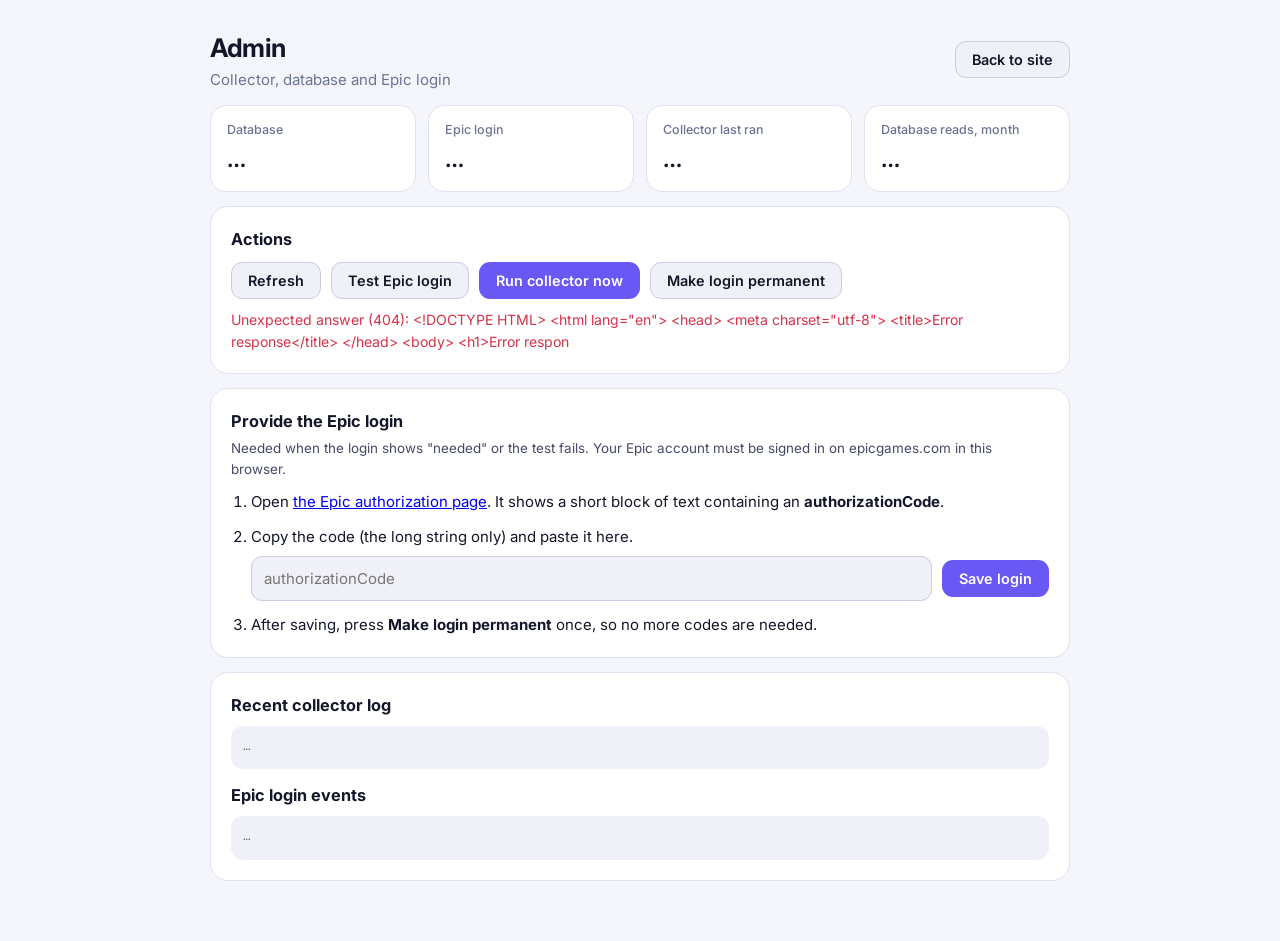
==== web/admin.html @ 501d060f "Admin page at /admin: database, Epic login, collector status, login code entry, test and run buttons" ====
<!doctype html>
<html lang="en"><head><meta charset="utf-8"><meta name="viewport" content="width=device-width,initial-scale=1">
<meta name="robots" content="noindex">
<title>FNCS Lab · Admin</title>
<link rel="stylesheet" href="https://fonts.googleapis.com/css2?family=Inter:wght@400;500;600;700&display=swap">
<style>
:root{--bg:#0b0d14;--sf:#121623;--sf2:#181d2d;--line:#252b40;--line2:#323a55;--tx:#eef0f8;--tx2:#b4b9d0;--mut:#8a92b0;--ac:#7c6cff;--ac-h:#9588ff;--good:#2dd4a3;--warn:#ffb547;--bad:#ff6b7a;color-scheme:dark}
@media(prefers-color-scheme:light){:root:not([data-theme=dark]){--bg:#f5f6fb;--sf:#fff;--sf2:#f0f1f8;--line:#dfe2ef;--line2:#c9cde2;--tx:#141729;--tx2:#444a66;--mut:#6b7392;--ac:#6a58f5;--ac-h:#5744e6;--good:#0f9f78;--warn:#b86e00;--bad:#d6334a;color-scheme:light}}
*{box-sizing:border-box}
body{margin:0;background:var(--bg);color:var(--tx);font:15px/1.55 Inter,system-ui,sans-serif;padding:0 max(16px,env(safe-area-inset-left,0px))}
.wrap{max-width:860px;margin:0 auto;padding:28px 0 60px;display:flex;flex-direction:column;gap:14px}
h1{margin:0;font-size:1.6rem;letter-spacing:-.03em}h2{margin:0 0 4px;font-size:1.02rem}p{margin:0}
.sub{color:var(--mut)}.small{font-size:.84rem;color:var(--tx2)}
.card{background:var(--sf);border:1px solid var(--line);border-radius:18px;padding:20px}
.grid{display:grid;grid-template-columns:repeat(4,minmax(0,1fr));gap:12px}
.k{background:var(--sf);border:1px solid var(--line);border-radius:16px;padding:14px 16px;min-width:0}
.k .l{font-size:.78rem;color:var(--mut);font-weight:500}.k .v{font-size:1.35rem;font-weight:700;margin-top:4px;letter-spacing:-.02em}
.good{color:var(--good)}.warn{color:var(--warn)}.bad{color:var(--bad)}
input{width:100%;background:var(--sf2);color:var(--tx);border:1px solid var(--line2);border-radius:11px;padding:10px 12px;font:inherit}
button,.btn{display:inline-flex;align-items:center;border:1px solid transparent;border-radius:11px;padding:9px 16px;font:600 .9rem Inter,system-ui;background:var(--ac);color:#fff;cursor:pointer;text-decoration:none}
button:hover,.btn:hover{background:var(--ac-h)}button.sec,.btn.sec{background:var(--sf2);color:var(--tx);border-color:var(--line2)}
button:disabled{opacity:.5;cursor:default}
.row{display:flex;gap:10px;flex-wrap:wrap;align-items:center}
ol{margin:10px 0 0;padding-left:20px;display:flex;flex-direction:column;gap:12px}
pre{background:var(--sf2);border-radius:12px;padding:12px;font-size:.78rem;overflow:auto;white-space:pre-wrap;margin:8px 0 0;color:var(--tx2)}
#msg{min-height:1.3em;font-size:.88rem}
:focus-visible{outline:2px solid var(--ac);outline-offset:2px}
@media(max-width:700px){.grid{grid-template-columns:repeat(2,minmax(0,1fr))}}
</style></head>
<body><div class="wrap">
<div class="row" style="justify-content:space-between"><div><h1>Admin</h1><p class="sub">Collector, database and Epic login</p></div><a class="btn sec" href="/">Back to site</a></div>

<div class="card" id="gate" hidden>
  <h2>Admin key</h2><p class="small" style="margin-bottom:10px">Enter the key to open this page. It is remembered in this browser only.</p>
  <div class="row"><input id="key" type="password" placeholder="Admin key" autocomplete="off" style="flex:1;min-width:200px"><button id="unlock">Unlock</button></div>
  <p id="gmsg" class="bad small" style="margin-top:8px"></p>
</div>

<div id="main" hidden>
  <div class="grid">
    <div class="k"><div class="l">Database</div><div class="v" id="kdb">…</div></div>
    <div class="k"><div class="l">Epic login</div><div class="v" id="klg">…</div></div>
    <div class="k"><div class="l">Collector last ran</div><div class="v" id="ktk">…</div></div>
    <div class="k"><div class="l">Database reads, month</div><div class="v" id="keg">…</div></div>
  </div>
  <p id="dbnote" class="small" style="margin-top:10px"></p>

  <div class="card" style="margin-top:14px">
    <h2>Actions</h2>
    <div class="row" style="margin-top:10px">
      <button id="refresh" class="sec">Refresh</button>
      <button id="test" class="sec">Test Epic login</button>
      <button id="tick">Run collector now</button>
      <button id="perm" class="sec">Make login permanent</button>
    </div>
    <p id="msg" style="margin-top:10px"></p>
  </div>

  <div class="card" style="margin-top:14px">
    <h2>Provide the Epic login</h2>
    <p class="small">Needed when the login shows "needed" or the test fails. Your Epic account must be signed in on epicgames.com in this browser.</p>
    <ol>
      <li>Open <a id="lurl" href="#" target="_blank" rel="noopener">the Epic authorization page</a>. It shows a short block of text containing an <b>authorizationCode</b>.</li>
      <li>Copy the code (the long string only) and paste it here.<div class="row" style="margin-top:8px"><input id="code" placeholder="authorizationCode" autocomplete="off" style="flex:1;min-width:220px"><button id="save">Save login</button></div></li>
      <li>After saving, press <b>Make login permanent</b> once, so no more codes are needed.</li>
    </ol>
  </div>

  <div class="card" style="margin-top:14px"><h2>Recent collector log</h2><pre id="log">…</pre><h2 style="margin-top:14px">Epic login events</h2><pre id="alog">…</pre></div>
</div>
</div>

<script>
const $=s=>document.querySelector(s);
const store={get:k=>{try{return localStorage.getItem(k)||""}catch(e){return ""}},set:(k,v)=>{try{localStorage.setItem(k,v)}catch(e){}}};
const esc=s=>String(s??"").replace(/[&<>"]/g,c=>({"&":"&amp;","<":"&lt;",">":"&gt;",'"':"&quot;"}[c]));
const say=(t,c)=>{const m=$("#msg");m.className=c||"";m.textContent=t};
const age=s=>s==null?"never":s<90?s+"s ago":s<5400?Math.round(s/60)+" min ago":Math.round(s/3600*10)/10+" h ago";
async function api(url,opt={}){
  const r=await fetch(url,{...opt,headers:{"x-admin-key":store.get("akey"),"content-type":"application/json",...(opt.headers||{})}});
  if(r.status===401) return {unauthorized:true};
  const t=await r.text(); try{return JSON.parse(t)}catch(e){return {error:"Unexpected answer ("+r.status+"): "+t.slice(0,160)}}
}
async function load(test){
  const d=await api("/api/admin/overview"+(test?"?test=1":""));
  if(d.unauthorized){ $("#main").hidden=true; $("#gate").hidden=false; if(store.get("akey")) $("#gmsg").textContent="That key was not accepted."; return null; }
  $("#gate").hidden=true; $("#main").hidden=false;
  if(d.error){ say(d.error,"bad"); return d; }
  const kdb=$("#kdb"); kdb.textContent=d.db_ok?"online":"offline"; kdb.className="v "+(d.db_ok?"good":"bad");
  $("#dbnote").textContent=d.db_ok?"":"The database refused the connection: "+(d.db_error||"")+"  Data collection and logins are paused until it is back (Neon console: check the plan and quota).";
  if(!d.db_ok){ ["klg","ktk","keg"].forEach(i=>{$("#"+i).textContent="–";$("#"+i).className="v"}); return d; }
  const lg=$("#klg"), L=d.login||{}, T=d.login_test;
  let txt,cls;
  if(T&&!T.ok){txt="needed";cls="bad"}
  else if(!L.logged_in){txt="needed";cls="bad"}
  else if(L.permanent){txt="permanent";cls="good"}
  else {const h=Math.round((L.refresh_valid_for_s||0)/360)/10; txt=(L.refresh_valid_for_s>0?h+" h left":"expired?"); cls=L.refresh_valid_for_s>0?"warn":"bad"; if(T&&T.ok){txt="valid · "+txt;cls="good"}}
  lg.textContent=txt; lg.className="v "+cls;
  const tk=$("#ktk"); tk.textContent=age(d.last_tick_age_s); tk.className="v "+((d.last_tick_age_s!=null&&d.last_tick_age_s<2400)?"good":"warn");
  $("#keg").textContent=d.egress_mb_month+" MB";
  $("#lurl").href=d.login_url;
  $("#log").textContent=(d.last_log||[]).map(x=>x.join("  ")).join("\n")||"nothing yet";
  $("#alog").textContent=(d.auth_log||[]).map(x=>new Date(x.at*1000).toLocaleString()+"  "+x.kind+"  "+x.detail).join("\n")||"none yet";
  if(T) say(T.ok?"Epic login works.":"Epic login failed: "+T.error,T.ok?"good":"bad");
  return d;
}
async function act(btn,fn){btn.disabled=true;try{await fn()}catch(e){say(String(e),"bad")}btn.disabled=false}
$("#unlock").onclick=()=>{store.set("akey",$("#key").value.trim());load()};
$("#key").onkeydown=e=>{if(e.key==="Enter")$("#unlock").click()};
$("#refresh").onclick=e=>act(e.target,()=>load());
$("#test").onclick=e=>act(e.target,async()=>{say("Testing…");await load(true)});
$("#tick").onclick=e=>act(e.target,async()=>{say("Running one collector pass (up to 40 s)…");const r=await api("/api/tick?sync=1");say(r.ok?"Collector ran in "+r.seconds+" s.":(r.error||"Collector failed: "+JSON.stringify(r).slice(0,200)),r.ok?"good":"bad");await load()});
$("#perm").onclick=e=>act(e.target,async()=>{say("Setting up the permanent login…");const r=await api("/api/login_device",{method:"POST",body:JSON.stringify({key:store.get("akey")})});say(r.ok?"Permanent login saved and tested ("+(r.client||"ok")+").":(r.error||"failed"),r.ok?"good":"bad");await load()});
$("#save").onclick=e=>act(e.target,async()=>{
  let c=$("#code").value.trim(); const m=c.match(/"authorizationCode"\s*:\s*"([^"]+)"/); if(m)c=m[1];
  if(!c){say("Paste the authorizationCode first.","bad");return}
  say("Saving…");const r=await api("/api/login",{method:"POST",body:JSON.stringify({code:c,key:store.get("akey")})});
  say(r.ok?"Login saved. Now press Make login permanent.":(r.error||"failed"),r.ok?"good":"bad"); if(r.ok)$("#code").value=""; await load();
});
load();
</script></body></html>
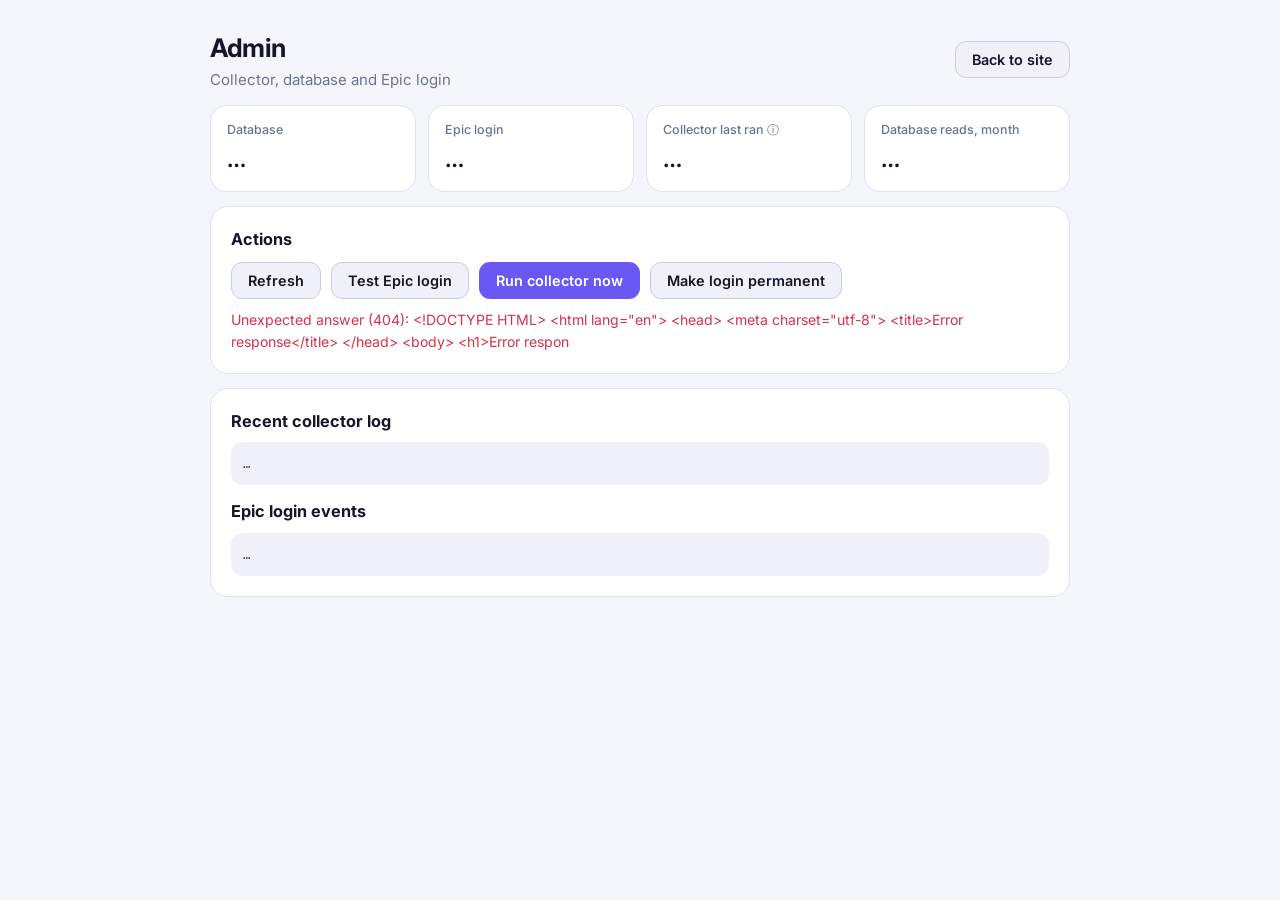
==== commit 4dbb1cb4: "Admin: hide the login steps unless a login is needed Co-Authored-By: Claude Sonnet 5.5 <noreply@anth" ====
--- a/web/admin.html
+++ b/web/admin.html
@@ -40,7 +40,7 @@
   <div class="grid">
     <div class="k"><div class="l">Database</div><div class="v" id="kdb">…</div></div>
     <div class="k"><div class="l">Epic login</div><div class="v" id="klg">…</div></div>
-    <div class="k"><div class="l">Collector last ran</div><div class="v" id="ktk">…</div></div>
+    <div class="k"><div class="l">Collector last ran <span title="Between tournaments it checks about every 30 minutes">ⓘ</span></div><div class="v" id="ktk">…</div></div>
     <div class="k"><div class="l">Database reads, month</div><div class="v" id="keg">…</div></div>
   </div>
   <p id="dbnote" class="small" style="margin-top:10px"></p>
@@ -56,9 +56,9 @@
     <p id="msg" style="margin-top:10px"></p>
   </div>
 
-  <div class="card" style="margin-top:14px">
+  <div class="card" id="loginCard" style="margin-top:14px" hidden>
     <h2>Provide the Epic login</h2>
-    <p class="small">Needed when the login shows "needed" or the test fails. Your Epic account must be signed in on epicgames.com in this browser.</p>
+    <p class="small">This card only appears when the login is needed or the test fails. Your Epic account must be signed in on epicgames.com in this browser.</p>
     <ol>
       <li>Open <a id="lurl" href="#" target="_blank" rel="noopener">the Epic authorization page</a>. It shows a short block of text containing an <b>authorizationCode</b>.</li>
       <li>Copy the code (the long string only) and paste it here.<div class="row" style="margin-top:8px"><input id="code" placeholder="authorizationCode" autocomplete="off" style="flex:1;min-width:220px"><button id="save">Save login</button></div></li>
@@ -96,6 +96,7 @@
   else if(L.permanent){txt="permanent";cls="good"}
   else {const h=Math.round((L.refresh_valid_for_s||0)/360)/10; txt=(L.refresh_valid_for_s>0?h+" h left":"expired?"); cls=L.refresh_valid_for_s>0?"warn":"bad"; if(T&&T.ok){txt="valid · "+txt;cls="good"}}
   lg.textContent=txt; lg.className="v "+cls;
+  $("#loginCard").hidden=(cls==="good"||L.permanent)&&!(T&&!T.ok);   // the login steps only show when a login is needed
   const tk=$("#ktk"); tk.textContent=age(d.last_tick_age_s); tk.className="v "+((d.last_tick_age_s!=null&&d.last_tick_age_s<2400)?"good":"warn");
   $("#keg").textContent=d.egress_mb_month+" MB";
   $("#lurl").href=d.login_url;
